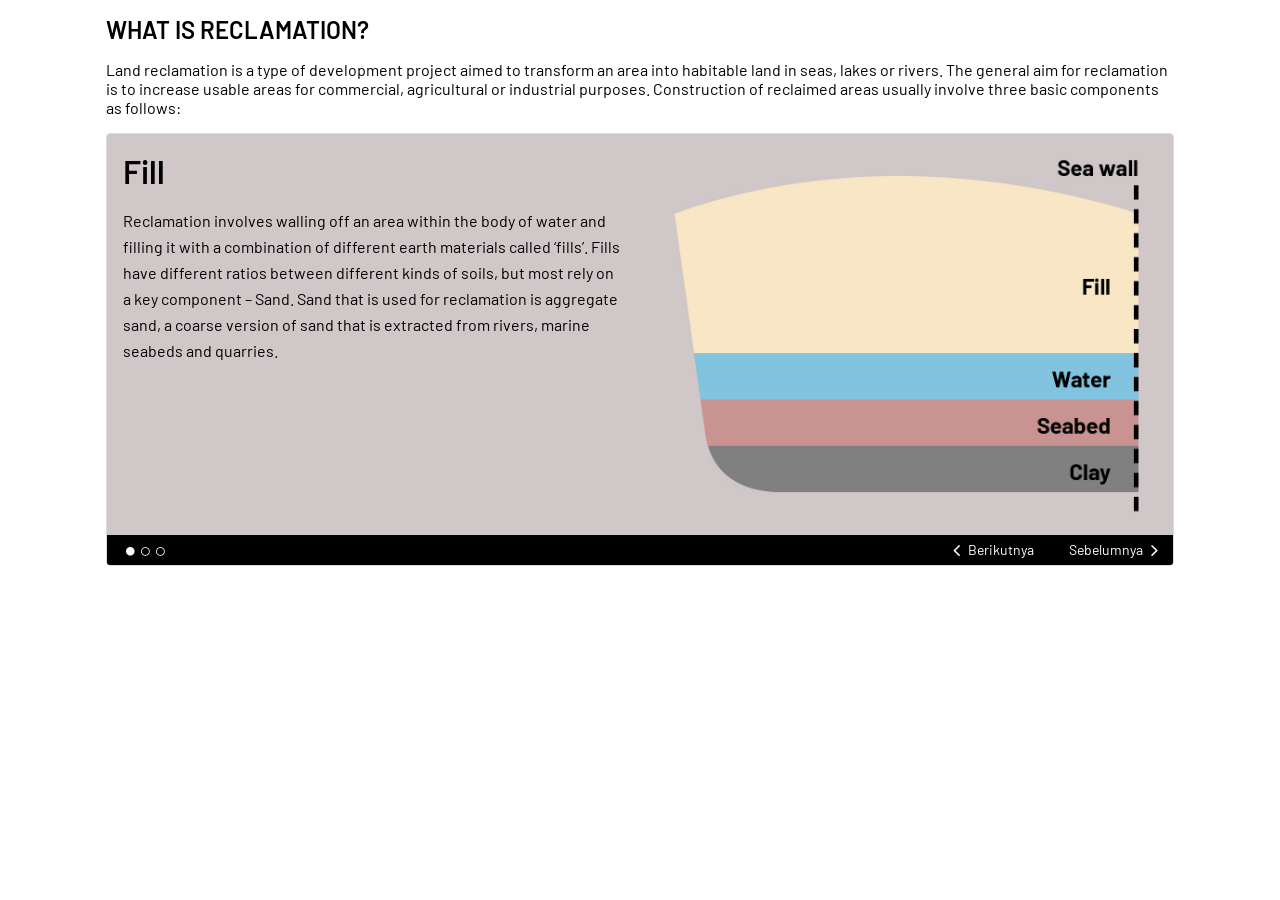
==== index.html @ be2b1f1e "Rename main.html to index.html" ====
<!DOCTYPE html>
<html lang="en">
 <head>
<meta charset="utf-8">
<meta name="viewport" content="width=device-width, initial-scale=1.0">
<title>Terperangkap Jeruji Tak Berwujud</title>
<meta http-equiv="pragma" content="no cache">
<meta name="apple-mobile-web-app-capable" content="yes" />
<meta name="apple-mobile-web-app-status-bar-style" content="black" />
  <link href="https://fonts.googleapis.com/css?family=Montserrat:100,200,300,400,500,600,700,800,900&amp;display=swap" rel="stylesheet">
  <link href="https://fonts.googleapis.com/css?family=PT+Serif:100,200,300,400,500,600,700,800,900" rel="stylesheet">
  <link rel="stylesheet" href="assets/css/font-awesome.css">
  <link rel="stylesheet" href="assets/css/slider.css">
<link rel="preconnect" href="https://fonts.googleapis.com">
<link rel="preconnect" href="https://fonts.gstatic.com" crossorigin>
<link href="https://fonts.googleapis.com/css2?family=Barlow:wght@100;200;300;400;500;600;700;800;900&display=swap" rel="stylesheet">
 </head>
 <body style="margin:0;">
    <div class="out-slider">
        <h2 class="title">WHAT IS RECLAMATION?</h2>
        <p>Land reclamation is a type of development project aimed to transform an area into habitable land in seas, lakes or rivers. The general aim for reclamation is to increase usable areas for commercial, agricultural or industrial purposes. Construction of reclaimed areas usually involve three basic components as follows:</p>
    </div>
    <div class="out-slider">
        <section class="slider slider-main slider-pertama">
            <div class="slider-item">
                <div class="box-item">
                    <div class="isi-kiri">
						<h2 class="title">Fill</h2>
						<p>Reclamation involves walling off an area within the body of water and filling it with a combination of different earth materials called &lsquo;fills&rsquo;. Fills have different ratios between different kinds of soils, but most rely on a key component &ndash; Sand. Sand that is used for reclamation is aggregate sand, a coarse version of sand that is extracted from rivers, marine seabeds and quarries.&nbsp;</p>
					</div>
                    <div class="isi-kanan">
                    	<div class="img-card">
                        	<img src="assets/images/001.jpg">
                        </div>
                    </div>
                </div>
            </div>
            <div class="slider-item">
                <div class="box-item">
                    <div class="isi-kiri">
						<h2 class="title">Drain</h2>
						<p>These earth materials push the water down onto the soft soil bed below, where it is drained out to the surface with a fabricated vertical drain that is placed through the fill to the water below. The fills, now dry, then become the base foundation for the reclaimed area, acting as a new landmass to support the structures that would be built on top of it.</p>
					</div>
                    <div class="isi-kanan">
                    	<div class="img-card">
                        	<img src="assets/images/001.jpg">
                        </div>
                    </div>
                </div>
            </div>
            <div class="slider-item">
                <div class="box-item">
                    <div class="isi-kiri">
						<h2 class="title">Compaction</h2>
						<p>In order for the landmass to be safe for construction, the filling goes through a process called compaction. This process happens when fill material is densified by being pressed together to reduce the amount of air between its particles. Compacted fill material is able to carry higher weights than non-compacted soils. Compaction is also done to mitigate liquefaction, where loose soil materials absorb liquids and lose strength when stress events like earthquakes happen.</p>
					</div>
					<div class="isi-kanan">
                    	<div class="img-card">
                        	<img src="assets/images/001.jpg">
                        </div>
					</div>
				</div>
			</div>
        </section>
</div>
<script src="assets/js/jquery-3.1.1.min.js"></script>
<script src="assets/js/slider.js"></script>
 <script>
$(document).ready(function() {
$('.slider-pertama').slick({
  slidesToShow:1,
  slidesToScroll:1,
  arrows: true,
  autoplay:false,
  dots: true,
  centerMode:true,
  infinite: true,
  adaptiveHeight: true,
  responsive: [{
			breakpoint: 800,
			settings: {
				arrows:false,
			}
		}]
});
});
</script>
  </body>
</html>
---- assets/css/slider.css ----
.box-tab{width:100%; overflow:hidden; height:auto; position:relative; max-width:1100px; margin:0 auto;}
*, *::after, *::before {-webkit-box-sizing: border-box;-moz-box-sizing: border-box;box-sizing: border-box;}
.slider{height: auto !important; border:none;}
.slick-slider{position: relative;display: block;box-sizing:inherit;-webkit-user-select: none;    -moz-user-select: none;-ms-user-select: none;user-select: none;-webkit-touch-callout: none;-khtml-user-select: none;-ms-touch-action: pan-y;touch-action: pan-y;-webkit-tap-highlight-color: transparent;height:auto !important;}
.slick-list{position: relative;display: block;overflow: hidden;margin: 0;padding: 0;}
.slick-list:focus{outline: none;}
.slick-list.dragging{cursor: pointer;cursor: hand;}
.slick-slider .slick-track,.slick-slider .slick-list{-webkit-transform: translate3d(0, 0, 0);-moz-transform: translate3d(0, 0, 0);-ms-transform: translate3d(0, 0, 0);-o-transform: translate3d(0, 0, 0);transform: translate3d(0, 0, 0);}
.slick-track{position: relative;top: 0;left: 0;display: block;margin-left: auto;margin-right: auto;}
.slick-track:before,.slick-track:after{display: table;content: '';}
.slick-track:after{clear: both;}
.slick-loading .slick-track{visibility: hidden;}
.slick-slide
{display: none;float: left;height:auto;min-height:5px}
[dir='rtl'] .slick-slide{float: right;}
.slick-slide img{display: block;}
.slick-slide.slick-loading img{display: none;}
.slick-slide.dragging img{pointer-events: none;}
.slick-initialized .slick-slide{display: block;}
.slick-loading .slick-slide{visibility: hidden;}
.slick-vertical .slick-slide{display: block;height: auto;border:none;}
.slick-arrow.slick-hidden {display: none;}
/* Dots */
.slick-dots{position: absolute;bottom:0;display: block;width: 100%;padding: 0;margin: 0;list-style: none;text-align: center;}
.slick-dots li{position: relative;display: inline-block;width:15px !important;height:15px !important;margin: 0;padding: 0 !important;cursor: pointer; float:none !important;}
.slick-dots li button{font-size: 0;line-height: 0;display: block;width:15px;height:15px;padding:3px;cursor: pointer;color: transparent;border: 0;outline: none;background: transparent;}
.slick-dots li button:hover,.slick-dots li button:focus{outline: none;}
.slick-dots li button:hover:before,.slick-dots li button:focus:before{opacity: 1;}
.slick-dots li button:before{font-family: 'FontAwesome';font-size:10px;line-height:17px;position: absolute;top: 0;left: 0;width:15px;height: 15px;content: '\f1db';text-align: center;color:#fff;-webkit-font-smoothing: antialiased;-moz-osx-font-smoothing: grayscale;}
.slick-dots li.slick-active button:before{color:#fff;content: '\f111'}

/* Arrows */
.slick-prev,.slick-next{font-size:20px;line-height:20px;z-index: 2;position: absolute;display: block;width:32px;height:32px;padding: 0;cursor: pointer;color:#fff;border: none;outline: none;}
.slick-prev:hover,.slick-prev:focus,.slick-next:hover,.slick-next:focus{color: transparent;outline: none;}
.slick-prev:hover:before,.slick-prev:focus:before,.slick-next:hover:before,.slick-next:focus:before{opacity: 1;color:rgba(0,0,0,0.8);}
.slick-prev.slick-disabled:before,.slick-next.slick-disabled:before{opacity:0.5;}
.slick-prev:before,.slick-next:before{font-family: 'FontAwesome';font-size:14px;line-height:0;-webkit-font-smoothing: antialiased;-moz-osx-font-smoothing: grayscale;}
.slick-prev{left:25px;}
[dir='rtl'] .slick-prev{right:50px;left: auto;}
.slick-prev:before{content: '\f053';}
[dir='rtl'] .slick-prev:before{content: '\f053';}
.slick-next{right:25px;}
[dir='rtl'] .slick-next{right: auto;left:50px;}
.slick-next:before{content: '\f054';}
[dir='rtl'] .slick-next:before{content: '\f054';}
.slick-prev{left:auto; right:34px;display: flex;align-items: center;justify-content: center;}
.slick-next{left:auto; right:0;display: flex;align-items: center;justify-content: center;}
/*modif*/
.slick-prev, .slick-next{opacity:1; width:30px; height:30px; display:flex; align-items:center; justify-content:center;transition: all 0.3s ease-in-out; bottom:0;}
.slick-prev{right:30px;}.slick-next{right:0px;}
.slick-prev, .slick-next{background:transparent; color:#000; opacity:1;transition: all 0.3s ease-in-out;}
.slick-prev:hover:before, .slick-prev:focus:before, .slick-next:hover:before, .slick-next:focus:before{color:#000;}
.slick-prev:before{content: '\f104';font-size:20px;}
.slick-next:before{content: '\f105';font-size:20px;}
.slick-dots{bottom:0; background:transparent; height:30px; padding:0 16px; position:absolute; text-align:left;display: flex;justify-content: flex-start;align-items: center; width:auto;}
.slider-data:hover .slick-prev, .slider-data:hover .slick-next{opacity:1;transition: all 0.3s ease-in-out;}
.out-slider{margin:16px auto; position:relative; padding:0 16px; height:auto; width:100%; max-width:1100px; font-family:'Barlow';}
.out-slider h2.title{font-weight:600; font-size:24px; line-height:28px; margin:0; padding:0;}

.slider-main{opacity:0;visibility: hidden;transition: opacity 1s ease;-webkit-transition: opacity 1s ease; border-radius:4px; overflow:hidden;margin:0; padding:16px 0 46px 0; position:relative; background:#D0C7C8; border:1px solid #ddd; font-family:'Barlow';}
.slider-main.slick-initialized {visibility: visible;opacity: 1;}
.slider-main .slider-item{padding:0;}
.slider-main .slider-item .box-item {padding:0; overflow:hidden;}
.slider-main .slider-item .box-item h4.title{font-size:20px; line-height:24px; margin:0 0 16px 0;}
.slider-main .slider-item .box-item p{margin:16px 0;}
.slider-main .slider-item .box-item .isi-kiri{width:50%; float:left;padding:0 16px;height:auto; overflow-y:hidden}
.slider-main .slider-item .box-item .isi-kanan{width:50%; float:left;padding:0 16px; height:auto;}
.slider-main .slider-item .box-item .isi-kiri::-webkit-scrollbar {width:6px; background:rgba(255,255,255,0.5);}
.slider-main .slider-item .box-item .isi-kiri::-webkit-scrollbar-track {-webkit-box-shadow: inset 0 0 6px rgba(0,0,0,0.3);}
.slider-main .slider-item .box-item .isi-kiri::-webkit-scrollbar-thumb {background-color:#000;border-radius:6px}
.slider-main .slider-item .box-item .isi-kiri::-webkit-scrollbar:horizontal {height:6px;}
.slider-main .slider-item .box-item .isi-kiri::-webkit-scrollbar:vertical {width:6px;}
.slider-main .slider-item .box-item .isi-kiri h2.title{font-size:32px; line-height:42px; margin:0 0 10px 0;}
.slider-main .slider-item .box-item .isi-kiri p{font-size:16px; line-height:26px;}
.slider-main .slider-item .box-item{height:auto; padding:0;}
.slider-main .slider-item .box-item .isi-kanan .img-card{width:100%; height:auto;}
.slider-main .slider-item .box-item .isi-kanan .img-card img{width:100%; height:auto;}
.slider-main .slick-prev{width:120px; right:120px;}
.slider-main .slick-next{width:120px;}
.slider-main .slick-prev:before{content: '\f104';font-size:20px; font-family: 'FontAwesome';color:#fff;}
.slider-main .slick-next:before{content: 'Sebelumnya';font-size:14px; padding-right:8px;font-family:'Barlow'; color:#fff;}
.slider-main .slick-prev:after{content: 'Berikutnya';font-size:14px; padding-left:8px;font-family:'Barlow'; color:#fff;}
.slider-main .slick-next:after{content: '\f105';font-size:20px;font-family: 'FontAwesome'; color:#fff;}
.slider-main::before{content:''; position:absolute; bottom:0; left:0; right:0; height:30px; background:#000 ;}
.square {position: relative;width:100%;display:flex; align-items:center; justify-content: center;}
.square:after {content: "";display: block;padding-bottom: 100%;}
.square-img {position: absolute;width: 100%;height:100%; overflow: hidden;display:flex; align-items:center; justify-content: center;}
.square-img.teks{padding:30px; display:block;}
.square-img a{display:flex; align-items:center; justify-content: center; height:100%; width:100%;}
.square-img img{width:auto; height:100%; margin:0 auto;}
.square-img.flat{border-radius:0;}
@media (max-width: 740px){
.slider-main {padding-top:0;}
.slider-main .slider-item .box-item{display:flex; flex-direction:column; height:auto;flex-flow:wrap;}
.slider-main .slider-item .box-item .isi-kiri{width:100%; float:none;padding:16px; order:2;}
.slider-main .slider-item .box-item .isi-kanan{width:100%; float:none;padding:0 0 16px 0; order:1;}

}
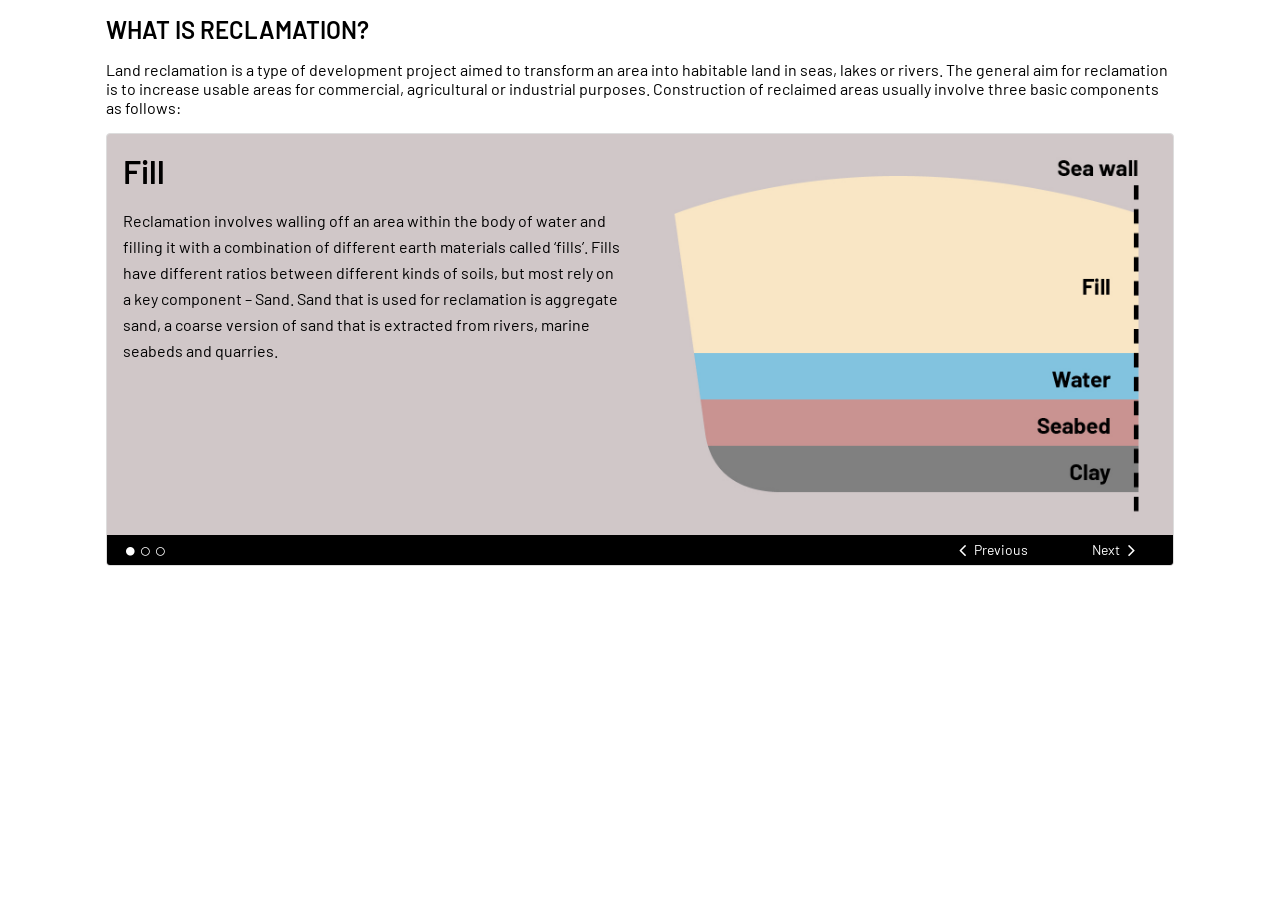
==== commit e1cc92c5: "Update index.html" ====
--- a/index.html
+++ b/index.html
@@ -3,7 +3,7 @@
  <head>
 <meta charset="utf-8">
 <meta name="viewport" content="width=device-width, initial-scale=1.0">
-<title>Terperangkap Jeruji Tak Berwujud</title>
+<title>Reclamation Explanation Box</title>
 <meta http-equiv="pragma" content="no cache">
 <meta name="apple-mobile-web-app-capable" content="yes" />
 <meta name="apple-mobile-web-app-status-bar-style" content="black" />
@@ -43,7 +43,7 @@
 					</div>
                     <div class="isi-kanan">
                     	<div class="img-card">
-                        	<img src="assets/images/001.jpg">
+                        	<img src="assets/images/002.jpg">
                         </div>
                     </div>
                 </div>
@@ -56,7 +56,7 @@
 					</div>
 					<div class="isi-kanan">
                     	<div class="img-card">
-                        	<img src="assets/images/001.jpg">
+                        	<img src="assets/images/003.jpg">
                         </div>
 					</div>
 				</div>
--- a/assets/css/slider.css
+++ b/assets/css/slider.css
@@ -78,8 +78,8 @@
 .slider-main .slick-prev{width:120px; right:120px;}
 .slider-main .slick-next{width:120px;}
 .slider-main .slick-prev:before{content: '\f104';font-size:20px; font-family: 'FontAwesome';color:#fff;}
-.slider-main .slick-next:before{content: 'Sebelumnya';font-size:14px; padding-right:8px;font-family:'Barlow'; color:#fff;}
-.slider-main .slick-prev:after{content: 'Berikutnya';font-size:14px; padding-left:8px;font-family:'Barlow'; color:#fff;}
+.slider-main .slick-next:before{content: 'Next';font-size:14px; padding-right:8px;font-family:'Barlow'; color:#fff;}
+.slider-main .slick-prev:after{content: 'Previous';font-size:14px; padding-left:8px;font-family:'Barlow'; color:#fff;}
 .slider-main .slick-next:after{content: '\f105';font-size:20px;font-family: 'FontAwesome'; color:#fff;}
 .slider-main::before{content:''; position:absolute; bottom:0; left:0; right:0; height:30px; background:#000 ;}
 .square {position: relative;width:100%;display:flex; align-items:center; justify-content: center;}
@@ -95,4 +95,4 @@
 .slider-main .slider-item .box-item .isi-kiri{width:100%; float:none;padding:16px; order:2;}
 .slider-main .slider-item .box-item .isi-kanan{width:100%; float:none;padding:0 0 16px 0; order:1;}
 
-}+}
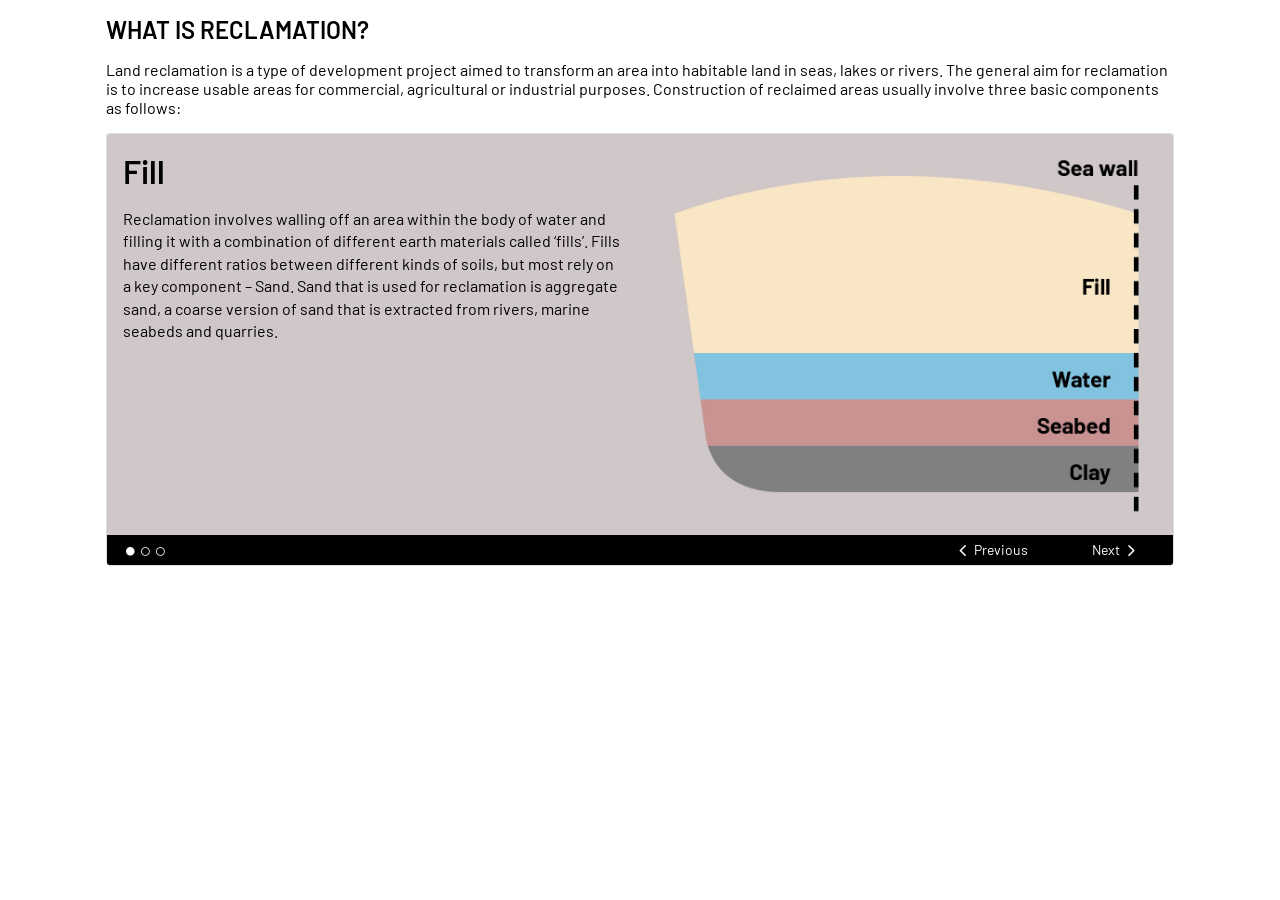
==== commit 8fb48de7: "Update index.html" ====
--- a/index.html
+++ b/index.html
@@ -79,7 +79,7 @@
   responsive: [{
 			breakpoint: 800,
 			settings: {
-				arrows:false,
+				arrows:true,
 			}
 		}]
 });
--- a/assets/css/slider.css
+++ b/assets/css/slider.css
@@ -71,7 +71,7 @@
 .slider-main .slider-item .box-item .isi-kiri::-webkit-scrollbar:horizontal {height:6px;}
 .slider-main .slider-item .box-item .isi-kiri::-webkit-scrollbar:vertical {width:6px;}
 .slider-main .slider-item .box-item .isi-kiri h2.title{font-size:32px; line-height:42px; margin:0 0 10px 0;}
-.slider-main .slider-item .box-item .isi-kiri p{font-size:16px; line-height:26px;}
+.slider-main .slider-item .box-item .isi-kiri p{font-size:16px; line-height:1.4em;}
 .slider-main .slider-item .box-item{height:auto; padding:0;}
 .slider-main .slider-item .box-item .isi-kanan .img-card{width:100%; height:auto;}
 .slider-main .slider-item .box-item .isi-kanan .img-card img{width:100%; height:auto;}
